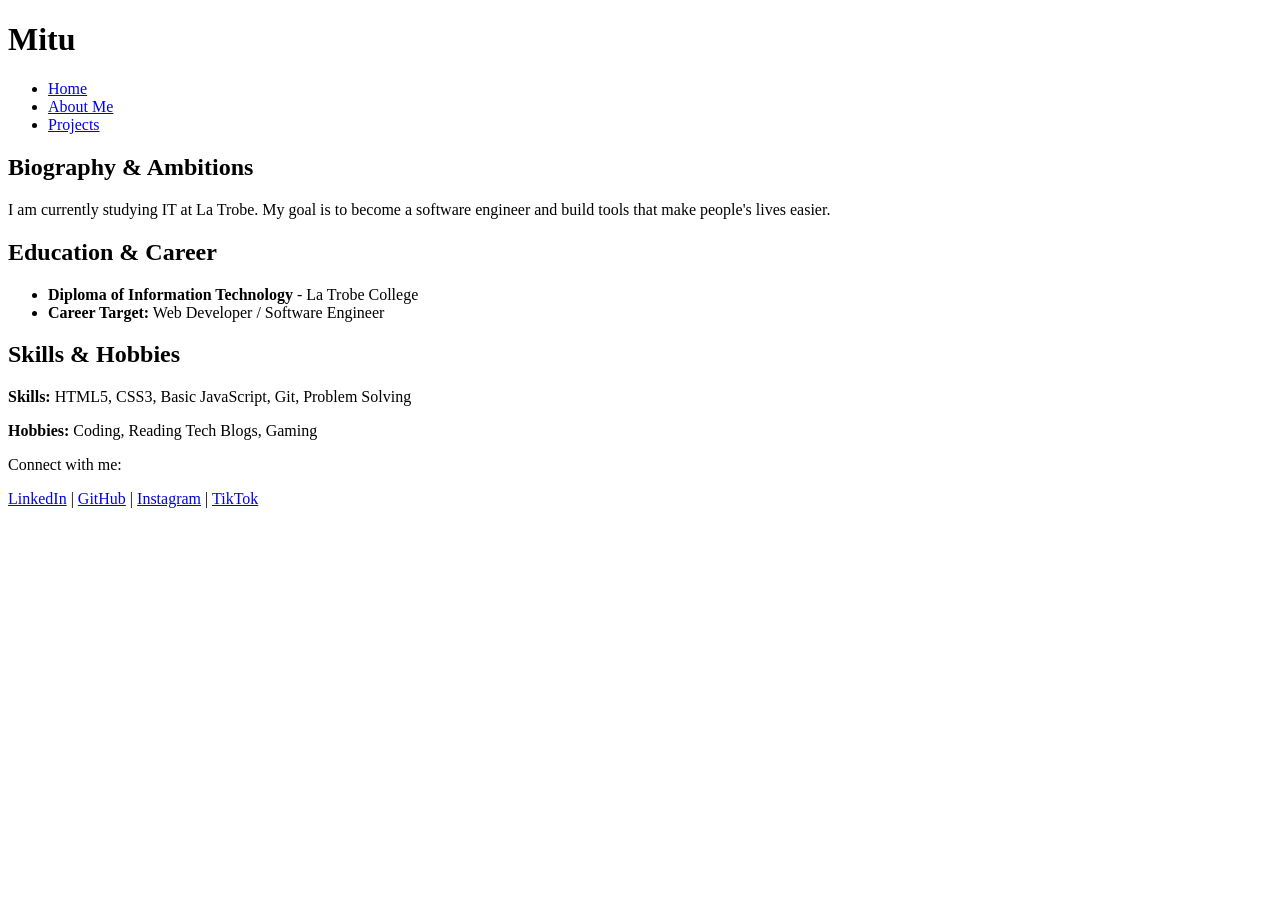
==== about.html @ 725e3800 "Initial commit" ====
<!DOCTYPE html>
<html lang="en">
<head>
    <meta charset="UTF-8">
    <meta name="viewport" content="width=device-width, initial-scale=1.0">
    <title>About Me - My Portfolio</title>
    <link rel="stylesheet" href="css/style.css">
</head>
<body>

    <header>
        <h1>Mitu</h1>
        <nav>
            <ul>
                <li><a href="index.html">Home</a></li>
                <li><a href="about.html">About Me</a></li>
                <li><a href="projects.html">Projects</a></li>
            </ul>
        </nav>
    </header>

    <main>
        <section>
            <h2>Biography & Ambitions</h2>
            <p>I am currently studying IT at La Trobe. My goal is to become a software engineer and build tools that make people's lives easier.</p>
        </section>

        <section>
            <h2>Education & Career</h2>
            <ul>
                <li><strong>Diploma of Information Technology</strong> - La Trobe College</li>
                <li><strong>Career Target:</strong> Web Developer / Software Engineer</li>
            </ul>
        </section>

        <section>
            <h2>Skills & Hobbies</h2>
            <p><strong>Skills:</strong> HTML5, CSS3, Basic JavaScript, Git, Problem Solving</p>
            <p><strong>Hobbies:</strong> Coding, Reading Tech Blogs, Gaming</p>
        </section>
    </main>

    <footer>
        <p>Connect with me:</p>
        <p>
            <a href="https://www.linkedin.com" target="_blank">LinkedIn</a> | 
            <a href="https://github.com" target="_blank">GitHub</a> | 
            <a href="https://www.instagram.com" target="_blank">Instagram</a> | 
            <a href="https://www.tiktok.com" target="_blank">TikTok</a>
        </p>
    </footer>

</body>
</html>
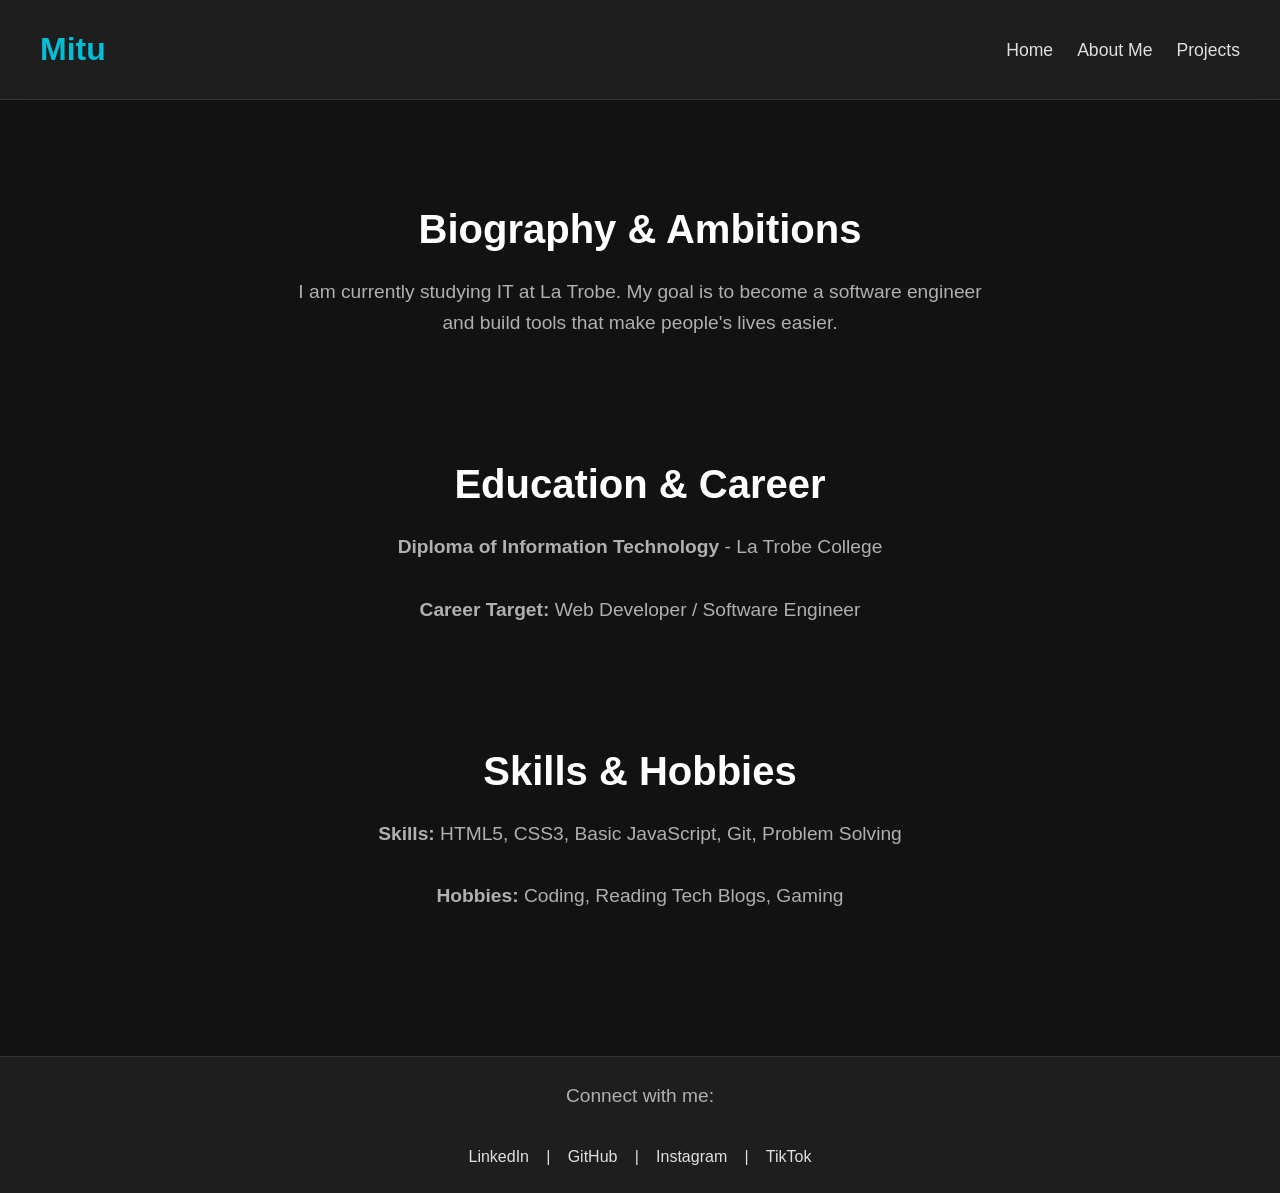
==== commit 48352eb6: "Update about.html" ====
--- a/about.html
+++ b/about.html
@@ -3,14 +3,14 @@
 <head>
     <meta charset="UTF-8">
     <meta name="viewport" content="width=device-width, initial-scale=1.0">
-    <title>About Me - My Portfolio</title>
-    <link rel="stylesheet" href="css/style.css">
+    <title>About Me - Mitu</title>
+    <link rel="stylesheet" href="style.css">
 </head>
 <body>
 
     <header>
-        <h1>Mitu</h1>
         <nav>
+            <h1>Mitu</h1>
             <ul>
                 <li><a href="index.html">Home</a></li>
                 <li><a href="about.html">About Me</a></li>
@@ -27,10 +27,8 @@
 
         <section>
             <h2>Education & Career</h2>
-            <ul>
-                <li><strong>Diploma of Information Technology</strong> - La Trobe College</li>
-                <li><strong>Career Target:</strong> Web Developer / Software Engineer</li>
-            </ul>
+            <p><strong>Diploma of Information Technology</strong> - La Trobe College</p>
+            <p><strong>Career Target:</strong> Web Developer / Software Engineer</p>
         </section>
 
         <section>
@@ -42,13 +40,11 @@
 
     <footer>
         <p>Connect with me:</p>
-        <p>
-            <a href="https://www.linkedin.com" target="_blank">LinkedIn</a> | 
-            <a href="https://github.com" target="_blank">GitHub</a> | 
-            <a href="https://www.instagram.com" target="_blank">Instagram</a> | 
-            <a href="https://www.tiktok.com" target="_blank">TikTok</a>
-        </p>
+        <a href="#">LinkedIn</a> | 
+        <a href="#">GitHub</a> | 
+        <a href="#">Instagram</a> | 
+        <a href="#">TikTok</a>
     </footer>
 
 </body>
-</html>+</html>
--- a/style.css
+++ b/style.css
@@ -0,0 +1,212 @@
+/* style.css - Modern Minimalist Portfolio */
+
+:root {
+  --primary-color: #00bcd4; /* modern cyan */
+  --bg-color: #121212;     /* deep dark bg */
+  --card-bg: rgba(255, 255, 255, 0.05); /* glass effect */
+  --text-color: #e0e0e0;   /* soft white text */
+  --font-family: 'Segoe UI', Tahoma, Geneva, Verdana, sans-serif;
+  --transition: all 0.3s ease;
+}
+
+body {
+  margin: 0;
+  padding: 0;
+  font-family: var(--font-family);
+  background-color: var(--bg-color);
+  color: var(--text-color);
+  line-height: 1.6;
+  display: flex;
+  flex-direction: column;
+  min-height: 100vh;
+}
+
+header {
+  background-color: var(--card-bg);
+  backdrop-filter: blur(10px);
+  padding: 1.5rem 0;
+  border-bottom: 1px solid rgba(255, 255, 255, 0.1);
+}
+
+nav {
+  max-width: 1200px;
+  margin: 0 auto;
+  display: flex;
+  justify-content: space-between;
+  align-items: center;
+  padding: 0 2rem;
+}
+
+nav h1 {
+  margin: 0;
+  font-size: 2rem;
+  color: var(--primary-color);
+  font-weight: 700;
+}
+
+nav ul {
+  list-style-type: none;
+  padding: 0;
+  margin: 0;
+  display: flex;
+}
+
+nav ul li {
+  margin-left: 1.5rem;
+}
+
+nav ul li a {
+  text-decoration: none;
+  color: var(--text-color);
+  font-weight: 500;
+  font-size: 1.1rem;
+  transition: var(--transition);
+}
+
+nav ul li a:hover {
+  color: var(--primary-color);
+}
+
+main {
+  flex-grow: 1;
+  max-width: 900px;
+  margin: 4rem auto;
+  padding: 0 2rem;
+  display: flex;
+  flex-direction: column;
+  align-items: center;
+  text-align: center;
+}
+
+section {
+  margin-bottom: 3rem;
+  width: 100%;
+}
+
+h2 {
+  font-size: 2.5rem;
+  font-weight: 700;
+  margin-bottom: 1rem;
+  color: #fff;
+}
+
+p {
+  font-size: 1.2rem;
+  max-width: 700px;
+  margin: 0 auto 2rem;
+  color: #b0b0b0;
+}
+
+/* Image styles - keeping your size */
+main > section > img {
+  border-radius: 50%;
+  border: 4px solid var(--primary-color);
+  box-shadow: 0 10px 30px rgba(0, 0, 0, 0.5);
+}
+
+/* Projects Section - adding spacing */
+#projects img {
+  border-radius: 10px;
+  transition: var(--transition);
+  filter: grayscale(80%); /* stylistic choice */
+}
+
+#projects img:hover {
+  transform: scale(1.05);
+  filter: grayscale(0%);
+}
+
+#contact h2 {
+  color: #fff;
+}
+
+/* Form Styling - unique part */
+form {
+  max-width: 500px;
+  width: 100%;
+  margin: 2rem auto;
+  display: flex;
+  flex-direction: column;
+  gap: 1.2rem;
+}
+
+input[type="text"],
+input[type="email"],
+textarea {
+  padding: 1rem;
+  background-color: var(--card-bg);
+  border: 1px solid rgba(255, 255, 255, 0.1);
+  border-radius: 8px;
+  color: var(--text-color);
+  font-size: 1rem;
+  font-family: inherit;
+  transition: var(--transition);
+}
+
+input[type="text"]:focus,
+input[type="email"]:focus,
+textarea:focus {
+  outline: none;
+  border-color: var(--primary-color);
+  box-shadow: 0 0 10px rgba(0, 188, 212, 0.3);
+}
+
+button {
+  padding: 1rem;
+  background-color: var(--primary-color);
+  color: #000; /* dark text on light bg */
+  border: none;
+  border-radius: 8px;
+  font-size: 1.1rem;
+  font-weight: 700;
+  cursor: pointer;
+  transition: var(--transition);
+  text-transform: uppercase;
+  letter-spacing: 1px;
+}
+
+button:hover {
+  background-color: #00e5ff;
+  transform: translateY(-2px);
+  box-shadow: 0 5px 15px rgba(0, 188, 212, 0.5);
+}
+
+/* Footer Section */
+footer {
+  background-color: var(--card-bg);
+  padding: 1.5rem 0;
+  text-align: center;
+  margin-top: auto;
+  border-top: 1px solid rgba(255, 255, 255, 0.1);
+}
+
+footer a {
+  text-decoration: none;
+  color: var(--text-color);
+  margin: 0 0.8rem;
+  font-weight: 500;
+  transition: var(--transition);
+}
+
+footer a:hover {
+  color: var(--primary-color);
+  text-decoration: underline;
+}
+
+/* Responsive adjustment */
+@media (max-width: 768px) {
+  nav {
+    flex-direction: column;
+    padding: 1rem;
+  }
+  nav ul {
+    margin-top: 1rem;
+  }
+  nav ul li {
+    margin: 0 0.8rem;
+  }
+  h2 {
+    font-size: 2rem;
+  }
+}
+ 
